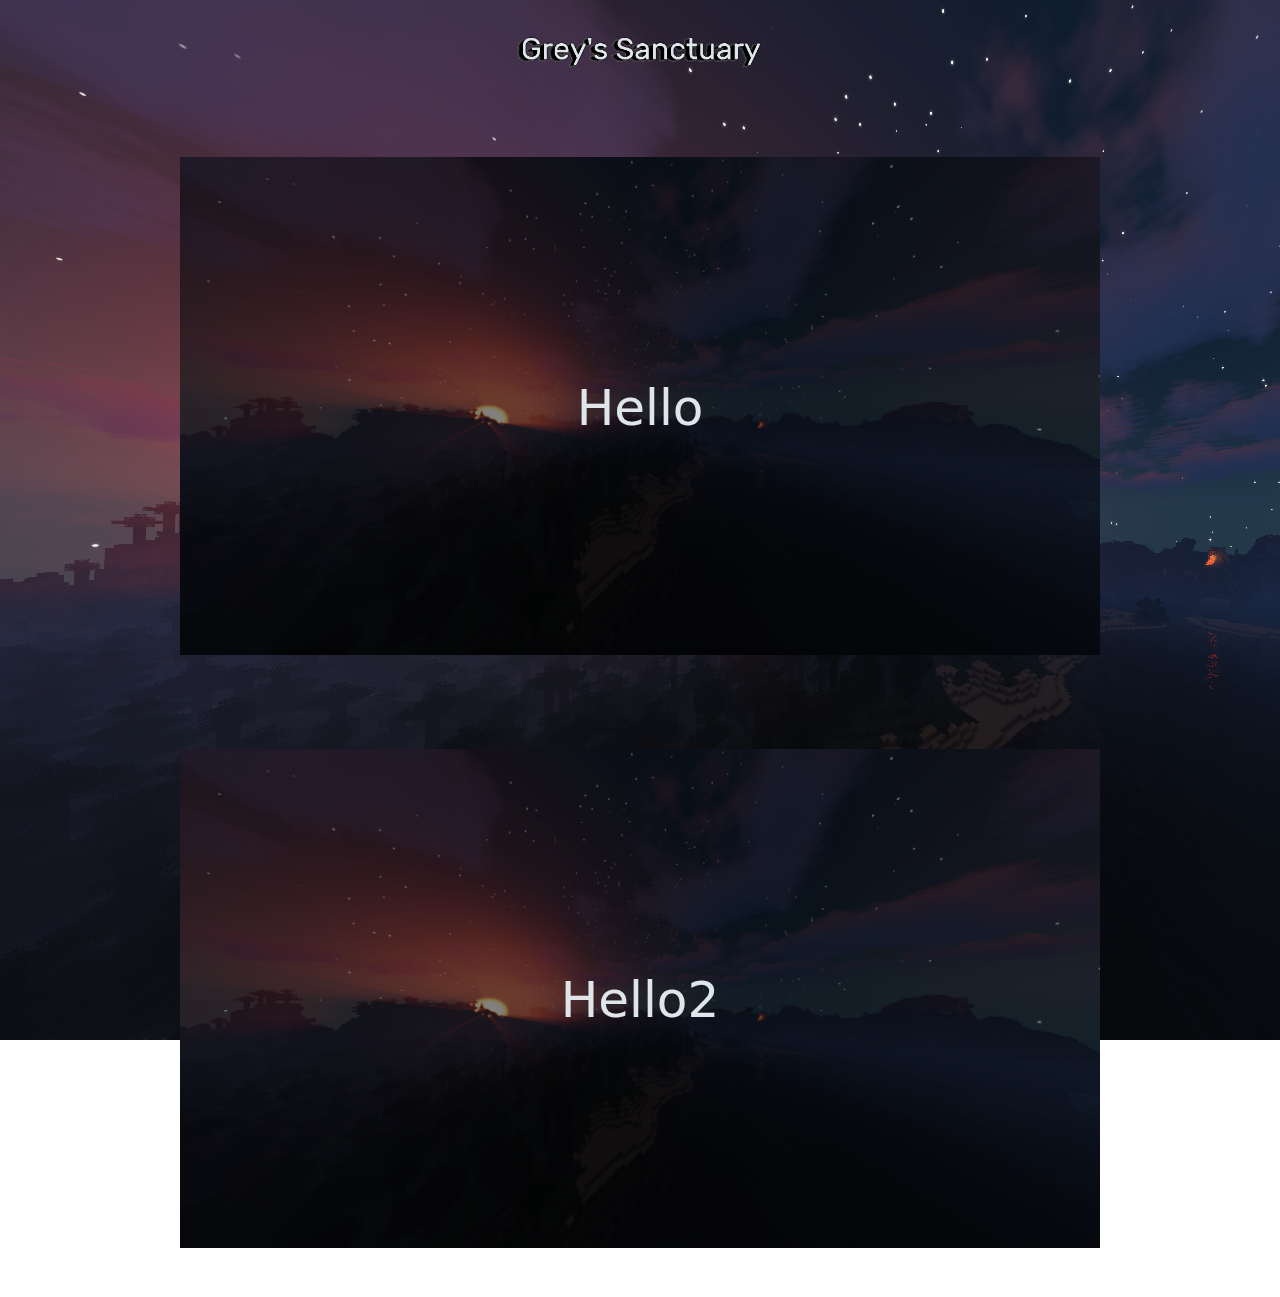
==== home/index.html @ 079409f7 "Home Page Progress" ====
<!DOCTYPE html>
<html lang="en-us">
<head>
  <meta charset="UTF-8">
  <meta name="viewport" content="width=device-width, initial-scale=1.0">

  <meta http-equiv='cache-control' content='no-cache'>
  <meta http-equiv='expires' content='0'>
  <meta http-equiv='pragma' content='no-cache'>

  <link rel="stylesheet" href="styles.css">
  <script src="scripts.js"></script>
  <link rel="icon" type="image/png" href="suit.png">

  <title>Grey's Pages</title>
</head>
<body>
  <div class="page">
    <div class="header">
      <img src="header.png" />
    </div>
    <div class="content">
      <div class="contentItem">
        <img class="contentImage" src="background.png" />
        <a class="contentText">Hello</a>
      </div>
      <div class="contentItem">
        <img class="contentImage" src="background.png" />
        <a class="contentText">Hello2</a>
      </div>
    </div>
  </div>
</body>
</html>
---- home/styles.css ----
body {
  margin: 0px;
  font-family: Rubik, -apple-system, BlinkMacSystemFont, "Helvetica Neue", Roboto, system-ui, sans-serif;
  background: url("/home/background.png");
  background-repeat: no-repeat;
  background-attachment: fixed;
  background-size: auto;
}

::-webkit-scrollbar {
  width: 15px;
}

::-webkit-scrollbar-track {
  background: #2d3436;
}

::-webkit-scrollbar-thumb {
  background: #b2bec3;
  border-radius: 10px;
}

::-webkit-scrollbar-thumb:hover {
  background: #636e72;
}

.page {
  height: 100vh;
  display: flex;
  flex-direction: column;
}

.header {
  width: 100%;
  text-align: center;
}

.header > img {
  width: 30vh;
  height: auto;
}

.content {
  flex-grow: 1;
  display: flex;
  flex-flow: column;
  display: block;
}

.contentItem {
  flex-grow: 1;
  padding: 5vh 20vh 5vh 20vh;
  text-align: center;
  position: relative;
}

.contentImage {
  width: 100%;
  height: auto;
  transition-duration: .5s;
  filter: brightness(50%);
}

.contentImage:hover {
  width: 90%;
  height: auto;
}

.contentText {
  left: 50%;
  top: 50%;
  -webkit-transform: translate(-50%, -50%);
  -moz-transform: translate(-50%, -50%);
  transform: translate(-50%, -50%);
  position: absolute;

  pointer-events: none;
  color: #dfe6e9;
  font-size: 50px;
}
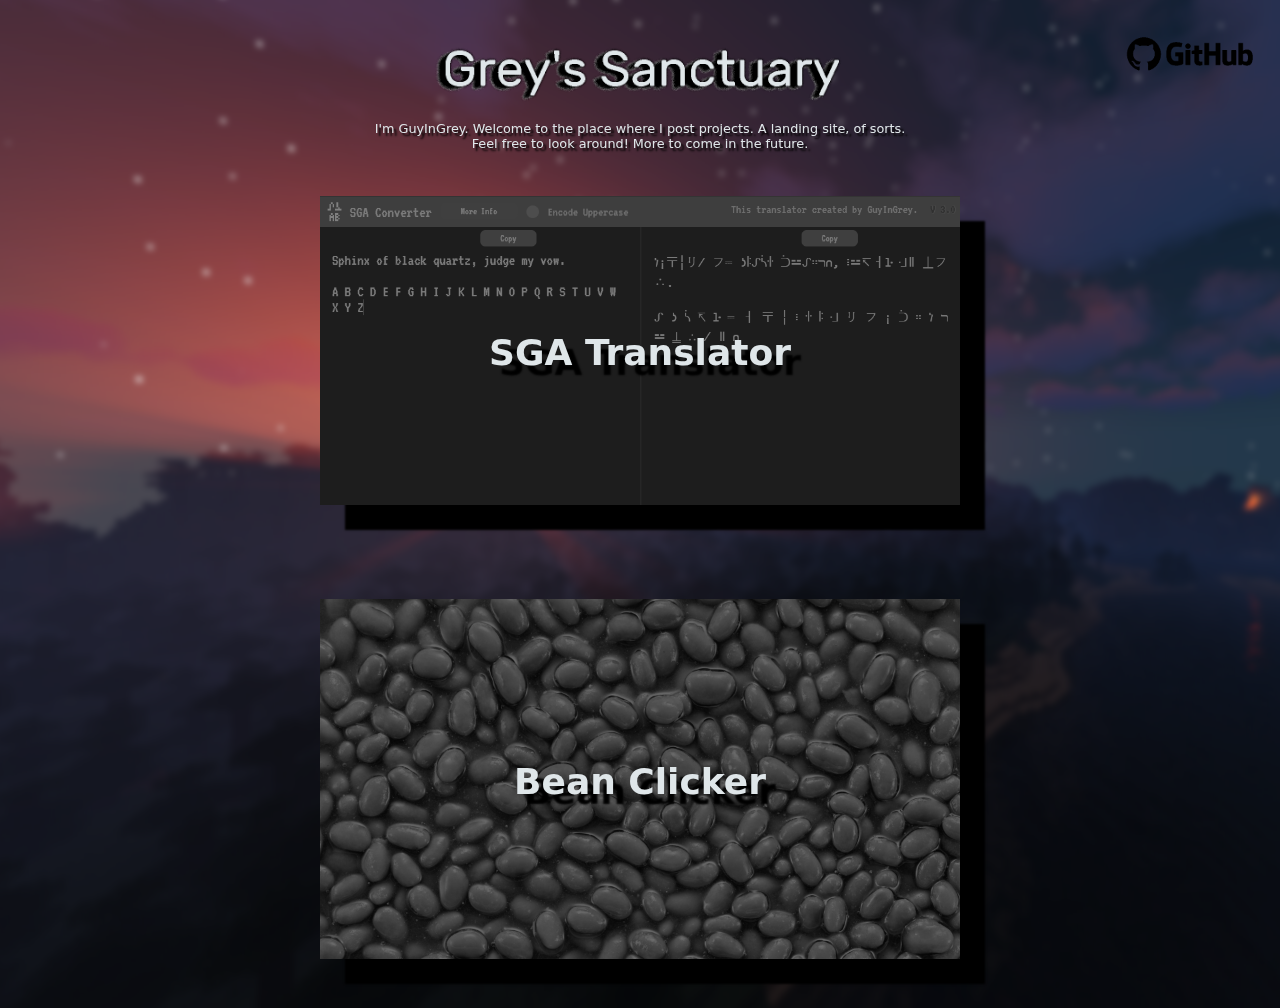
==== commit 866cbc64: "Sort Images, Fix Scaling" ====
--- a/home/index.html
+++ b/home/index.html
@@ -9,26 +9,37 @@
   <meta http-equiv='pragma' content='no-cache'>
 
   <link rel="stylesheet" href="styles.css">
-  <script src="scripts.js"></script>
   <link rel="icon" type="image/png" href="suit.png">
 
-  <title>Grey's Pages</title>
+  <title>Grey's Sanctuary</title>
 </head>
 <body>
+  <div class="background"></div>
   <div class="page">
     <div class="header">
-      <img src="header.png" />
+      <img src="images/header.png" />
+    </div>
+    <div class="subText">
+      <a>I'm GuyInGrey. Welcome to the place where I post projects. A landing site, of sorts.<br />
+      Feel free to look around! More to come in the future.</a>
     </div>
     <div class="content">
       <div class="contentItem">
-        <img class="contentImage" src="background.png" />
-        <a class="contentText">Hello</a>
+        <a href="/sga/">
+          <img class="contentImage" src="images/sga.png" />
+        </a>
+        <a class="contentText">SGA Translator</a>
       </div>
       <div class="contentItem">
-        <img class="contentImage" src="background.png" />
-        <a class="contentText">Hello2</a>
+        <a href="/beanclicker/">
+          <img class="contentImage" src="images/beans.jpg" />
+        </a>
+        <a class="contentText">Bean Clicker</a>
       </div>
     </div>
   </div>
+  <a class="github" href="https://github.com/GuyInGrey/guyingrey.github.io" target="_blank">
+    <img src="images/github.png" />
+  </a>
 </body>
 </html>
--- a/home/styles.css
+++ b/home/styles.css
@@ -1,10 +1,26 @@
+/*
+    Color palette:
+    https://flatuicolors.com/palette/us
+*/
+
 body {
   margin: 0px;
   font-family: Rubik, -apple-system, BlinkMacSystemFont, "Helvetica Neue", Roboto, system-ui, sans-serif;
-  background: url("/home/background.png");
+}
+
+.background {
+  position: fixed;
+  top: 0px;
+  left: 0px;
+  width: 100%;
+  height: 100%;
+  background-image: url("/home/images/background.png");
   background-repeat: no-repeat;
   background-attachment: fixed;
-  background-size: auto;
+  background-size: cover;
+  filter: blur(2px);
+  transform: scale(1.5);
+  z-index: -1;
 }
 
 ::-webkit-scrollbar {
@@ -36,34 +52,53 @@
 }
 
 .header > img {
-  width: 30vh;
+  padding-top: 3vh;
+  width: 35vw;
   height: auto;
+}
+
+.subText {
+  width: 100%;
+  text-align: center;
+  color: #dfe6e9;
+  text-shadow: 3px 3px 2px black;
+  font-size: 1vw;
 }
 
 .content {
   flex-grow: 1;
   display: flex;
   flex-flow: column;
-  display: block;
 }
 
 .contentItem {
-  flex-grow: 1;
-  padding: 5vh 20vh 5vh 20vh;
+  padding: 5vmin 20vmin 5vmin 20vmin;
+  position: relative;
+  width: 50%;
+  align-self: center;
   text-align: center;
-  position: relative;
 }
 
 .contentImage {
   width: 100%;
   height: auto;
-  transition-duration: .5s;
-  filter: brightness(50%);
+  box-shadow: 25px 25px 2px black;
+
+  transition: all 0.3s ease;
+
+  -webkit-filter: grayscale(100%) brightness(50%);
+  -moz-filter: grayscale(100%) brightness(50%);
+  filter: grayscale(100%) brightness(50%);
+
 }
 
 .contentImage:hover {
   width: 90%;
   height: auto;
+
+  -webkit-filter: grayscale(0%) brightness(75%);
+  -moz-filter: grayscale(0%) brightness(75%);
+  filter: grayscale(0%) brightness(75%);
 }
 
 .contentText {
@@ -73,8 +108,20 @@
   -moz-transform: translate(-50%, -50%);
   transform: translate(-50%, -50%);
   position: absolute;
-
   pointer-events: none;
   color: #dfe6e9;
-  font-size: 50px;
+  font-size: 4vmin;
+  text-shadow: 10px 10px 2px black;
+  font-weight: bold;
+}
+
+.github {
+  position: absolute;
+  top: 2vh;
+  right: 2vw;
+}
+
+.github > img {
+  width: 10vw;
+  height: auto;
 }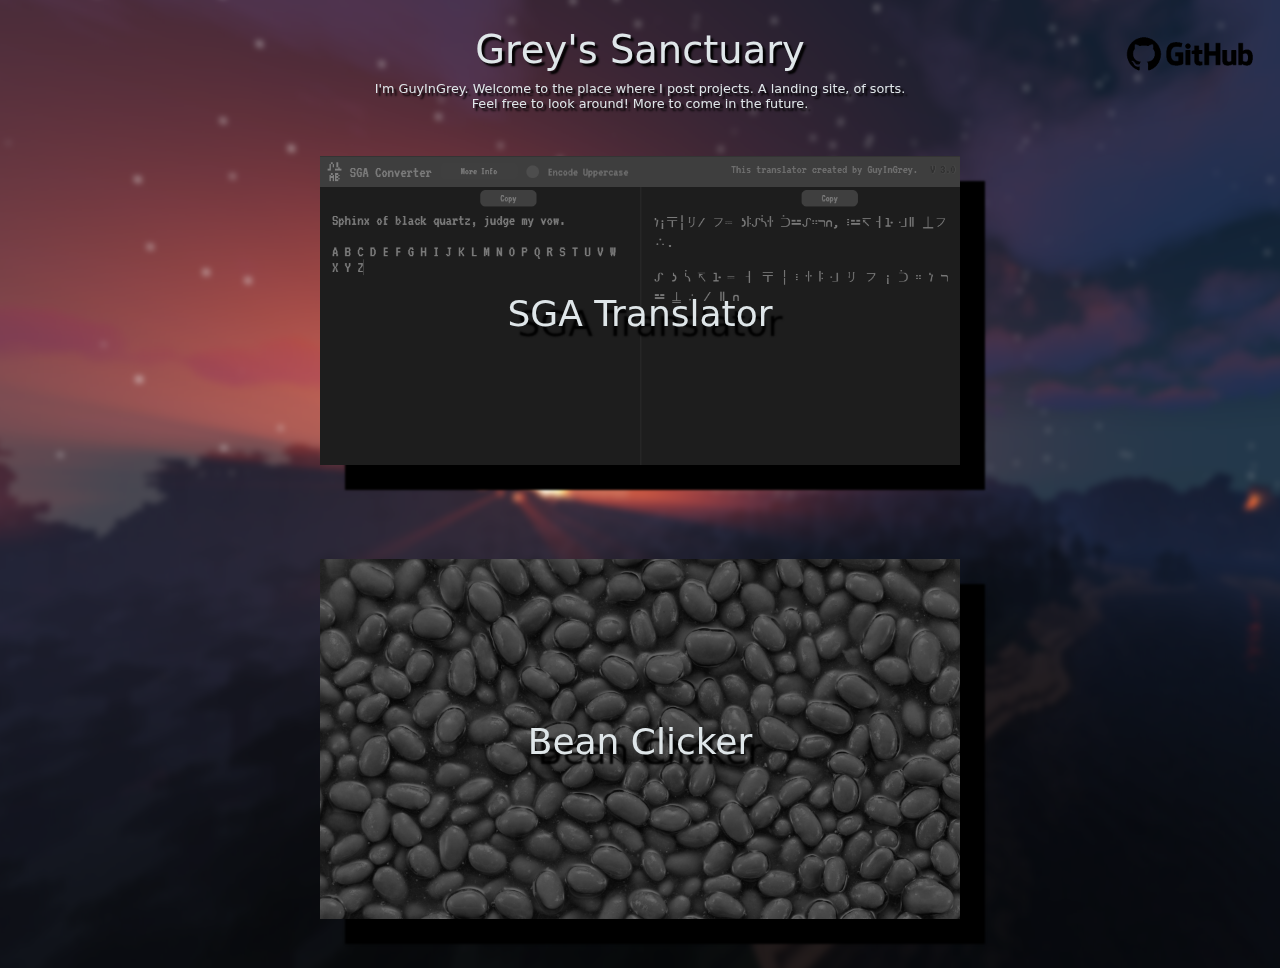
==== commit 384d9b99: "More visual adjustments" ====
--- a/home/index.html
+++ b/home/index.html
@@ -9,7 +9,7 @@
   <meta http-equiv='pragma' content='no-cache'>
 
   <link rel="stylesheet" href="styles.css">
-  <link rel="icon" type="image/png" href="suit.png">
+  <link rel="icon" type="image/png" href="images/suit.png">
 
   <title>Grey's Sanctuary</title>
 </head>
@@ -17,7 +17,7 @@
   <div class="background"></div>
   <div class="page">
     <div class="header">
-      <img src="images/header.png" />
+      <a>G</a><a>r</a><a>e</a><a>y</a><a>'</a><a>s</a><a>&nbsp;</a><a>S</a><a>a</a><a>n</a><a>c</a><a>t</a><a>u</a><a>a</a><a>r</a><a>y</a>
     </div>
     <div class="subText">
       <a>I'm GuyInGrey. Welcome to the place where I post projects. A landing site, of sorts.<br />
--- a/home/styles.css
+++ b/home/styles.css
@@ -57,6 +57,22 @@
   height: auto;
 }
 
+.header > a {
+  padding-top: 3vh;
+  padding-bottom: 1vh;
+  color: #dfe6e9;
+  font-size: 3vw;
+  display: inline-block;
+  transition-duration: 0.1s;
+  text-shadow: 3px 3px 2px black;
+}
+
+.header > a:hover {
+  color: #636e72;
+  text-shadow: 7px 7px 0px black;
+  transform: translate(-10%, -10%);
+}
+
 .subText {
   width: 100%;
   text-align: center;
@@ -112,7 +128,6 @@
   color: #dfe6e9;
   font-size: 4vmin;
   text-shadow: 10px 10px 2px black;
-  font-weight: bold;
 }
 
 .github {
@@ -124,4 +139,9 @@
 .github > img {
   width: 10vw;
   height: auto;
+  transition-duration: 0.3s;
+}
+
+.github > img:hover {
+  width: 11vw;
 }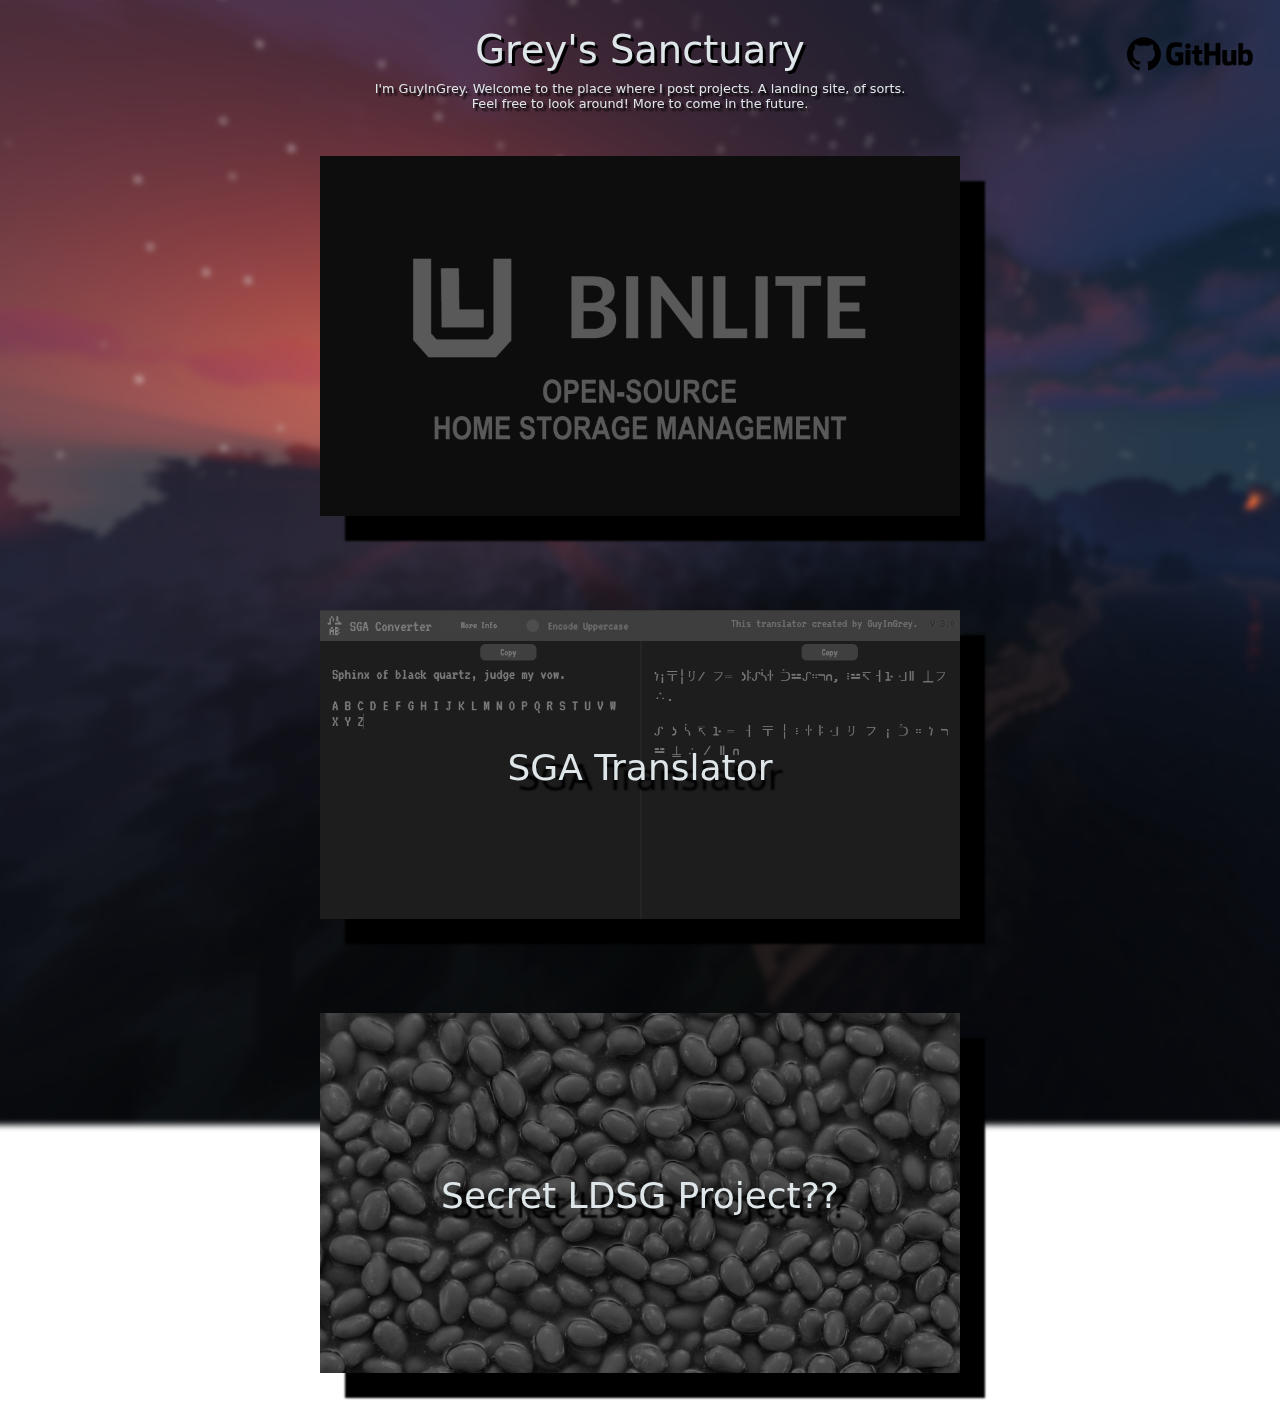
==== commit 5d9e07c6: "Changes" ====
--- a/home/index.html
+++ b/home/index.html
@@ -25,6 +25,11 @@
     </div>
     <div class="content">
       <div class="contentItem">
+        <a href="https://github.com/BinLite/BinLite">
+          <img class="contentImage" src="images/bin.png" />
+        </a>
+      </div>
+      <div class="contentItem">
         <a href="/sga/">
           <img class="contentImage" src="images/sga.png" />
         </a>
@@ -34,11 +39,11 @@
         <a href="/beanclicker/">
           <img class="contentImage" src="images/beans.jpg" />
         </a>
-        <a class="contentText">Bean Clicker</a>
+        <a class="contentText">Secret LDSG Project??</a>
       </div>
     </div>
   </div>
-  <a class="github" href="https://github.com/GuyInGrey/guyingrey.github.io" target="_blank">
+  <a class="github" href="https://github.com/GuyInGrey/" target="_blank">
     <img src="images/github.png" />
   </a>
 </body>
--- a/home/styles.css
+++ b/home/styles.css
@@ -14,7 +14,7 @@
   left: 0px;
   width: 100%;
   height: 100%;
-  background-image: url("/home/images/background.png");
+  background-image: url("images/background.png");
   background-repeat: no-repeat;
   background-attachment: fixed;
   background-size: cover;
@@ -64,12 +64,12 @@
   font-size: 3vw;
   display: inline-block;
   transition-duration: 0.1s;
-  text-shadow: 3px 3px 2px black;
+  text-shadow: 3px 3px 0px black;
 }
 
 .header > a:hover {
   color: #636e72;
-  text-shadow: 7px 7px 0px black;
+  text-shadow: 7px 7px 2px black;
   transform: translate(-10%, -10%);
 }
 
@@ -93,6 +93,13 @@
   width: 50%;
   align-self: center;
   text-align: center;
+  
+  transition: all 0.3s ease;
+}
+
+.contentItem:hover {
+  width: 55%;
+  height: auto;
 }
 
 .contentImage {
@@ -109,9 +116,8 @@
 }
 
 .contentImage:hover {
-  width: 90%;
-  height: auto;
-
+  box-shadow: 25px 25px 10px black;
+  
   -webkit-filter: grayscale(0%) brightness(75%);
   -moz-filter: grayscale(0%) brightness(75%);
   filter: grayscale(0%) brightness(75%);
